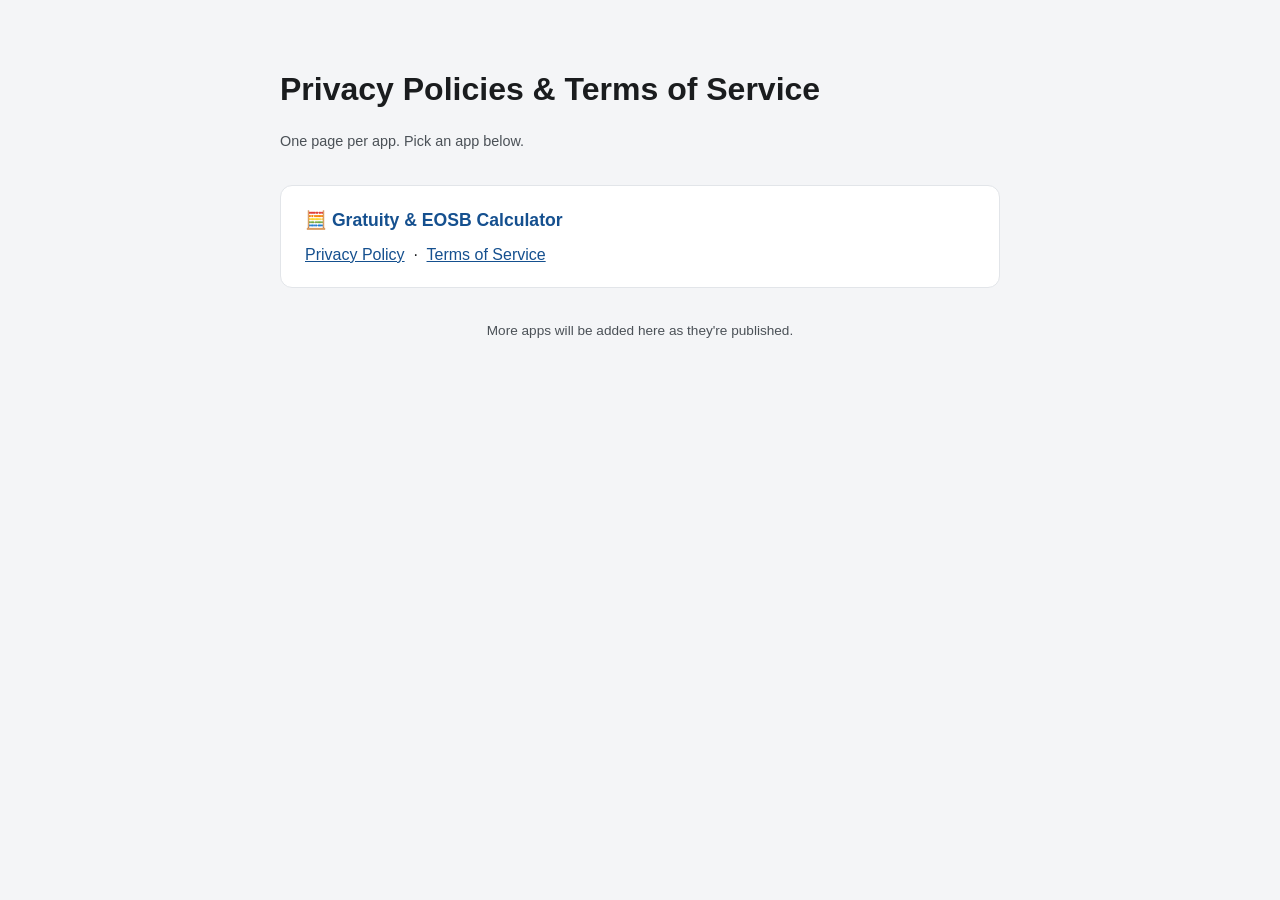
==== index.html @ c3e20a68 "Add Privacy Policy and Terms of Service pages for Gratuity & EOSB Calculator First app in this share" ====
<!doctype html>
<html lang="en">
<head>
  <meta charset="utf-8" />
  <meta name="viewport" content="width=device-width, initial-scale=1" />
  <title>Privacy Policies &amp; Terms of Service</title>
  <meta name="description" content="Privacy Policy and Terms of Service pages for all apps." />
  <link rel="stylesheet" href="assets/style.css" />
</head>
<body>
  <div class="page">
    <h2 class="doc-title">Privacy Policies &amp; Terms of Service</h2>
    <p class="meta">One page per app. Pick an app below.</p>

    <section>
      <h2>🧮 Gratuity &amp; EOSB Calculator</h2>
      <p>
        <a href="gratuity-eosb-calculator/privacy-policy.html">Privacy Policy</a>
        &nbsp;·&nbsp;
        <a href="gratuity-eosb-calculator/terms-of-service.html">Terms of Service</a>
      </p>
    </section>

    <p class="footer-note">More apps will be added here as they're published.</p>
  </div>
</body>
</html>
---- assets/style.css ----
/* Shared stylesheet for all apps' privacy policy / terms pages in this repo.
   Keep this app-agnostic — no per-app branding here, just clean, readable legal-document styling. */

:root {
  --ink: #1a1c1e;
  --ink-soft: #4b5157;
  --bg: #ffffff;
  --bg-soft: #f4f5f7;
  --accent: #15508f;
  --border: #e2e5e9;
  --max-width: 760px;
}

* {
  box-sizing: border-box;
}

body {
  margin: 0;
  padding: 0;
  background: var(--bg-soft);
  color: var(--ink);
  font-family: -apple-system, BlinkMacSystemFont, "Segoe UI", Roboto, Helvetica, Arial, sans-serif;
  line-height: 1.6;
}

.page {
  max-width: var(--max-width);
  margin: 0 auto;
  padding: 40px 20px 80px;
}

.app-header {
  display: flex;
  align-items: center;
  gap: 12px;
  margin-bottom: 8px;
}

.app-header .emoji {
  font-size: 2rem;
  line-height: 1;
}

.app-header h1 {
  font-size: 1.5rem;
  margin: 0;
}

.doc-title {
  font-size: 2rem;
  margin: 24px 0 4px;
}

.meta {
  color: var(--ink-soft);
  font-size: 0.9rem;
  margin-bottom: 32px;
}

.doc-nav {
  display: flex;
  gap: 16px;
  margin-bottom: 32px;
  padding-bottom: 16px;
  border-bottom: 1px solid var(--border);
}

.doc-nav a {
  color: var(--accent);
  text-decoration: none;
  font-weight: 600;
  font-size: 0.95rem;
}

.doc-nav a:hover {
  text-decoration: underline;
}

section {
  background: var(--bg);
  border: 1px solid var(--border);
  border-radius: 12px;
  padding: 20px 24px;
  margin-bottom: 16px;
}

section h2 {
  font-size: 1.1rem;
  margin: 0 0 8px;
  color: var(--accent);
}

section p {
  margin: 0 0 8px;
  color: var(--ink);
}

section p:last-child {
  margin-bottom: 0;
}

a {
  color: var(--accent);
}

.footer-note {
  margin-top: 32px;
  font-size: 0.85rem;
  color: var(--ink-soft);
  text-align: center;
}

.back-to-index {
  display: inline-block;
  margin-top: 24px;
  font-size: 0.9rem;
}
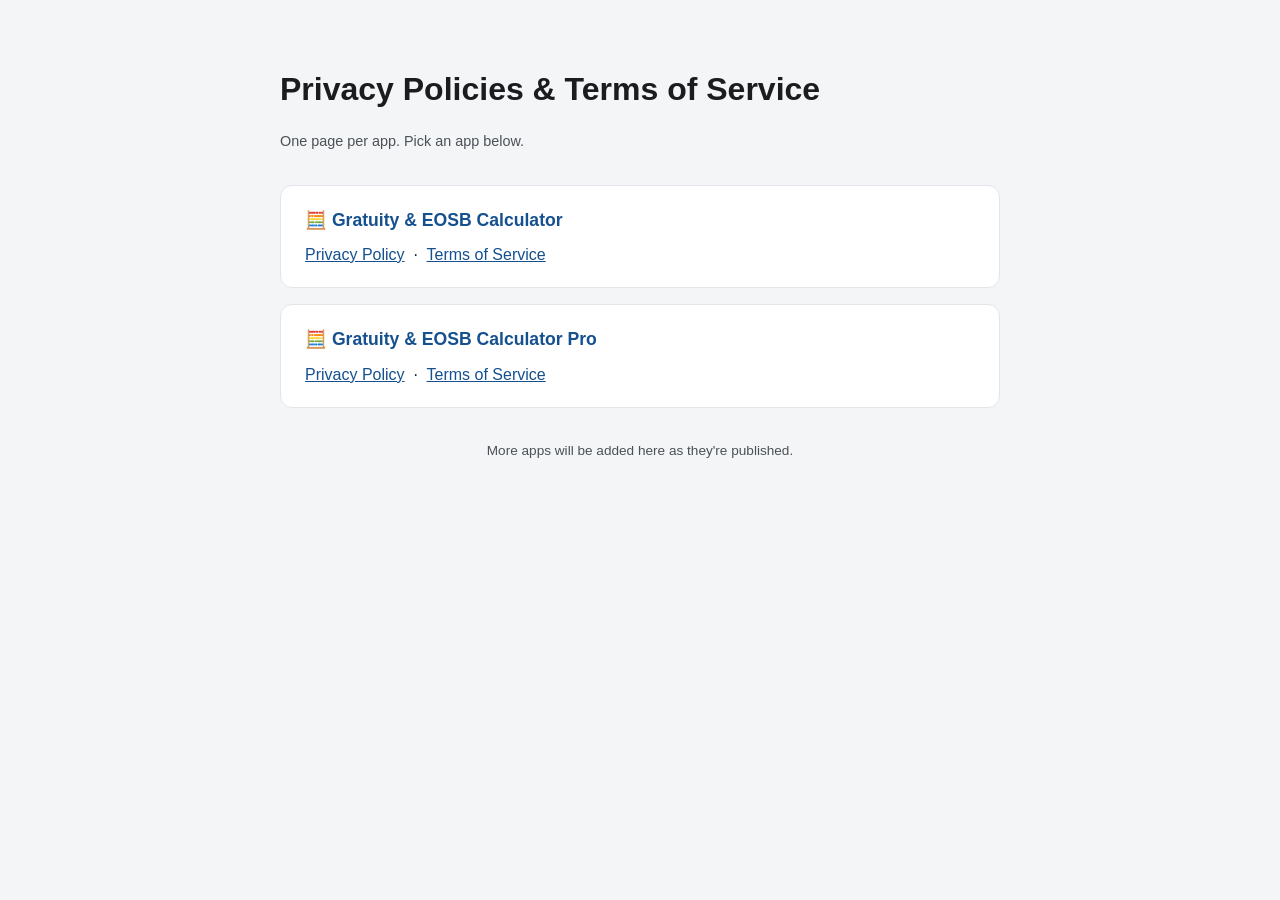
==== commit ff43b959: "Add Privacy Policy & Terms pages for Gratuity & EOSB Calculator Pro The paid, ad-free sibling app (c" ====
--- a/index.html
+++ b/index.html
@@ -21,6 +21,15 @@
       </p>
     </section>
 
+    <section>
+      <h2>🧮 Gratuity &amp; EOSB Calculator Pro</h2>
+      <p>
+        <a href="gratuity-eosb-calculator-pro/privacy-policy.html">Privacy Policy</a>
+        &nbsp;·&nbsp;
+        <a href="gratuity-eosb-calculator-pro/terms-of-service.html">Terms of Service</a>
+      </p>
+    </section>
+
     <p class="footer-note">More apps will be added here as they're published.</p>
   </div>
 </body>
